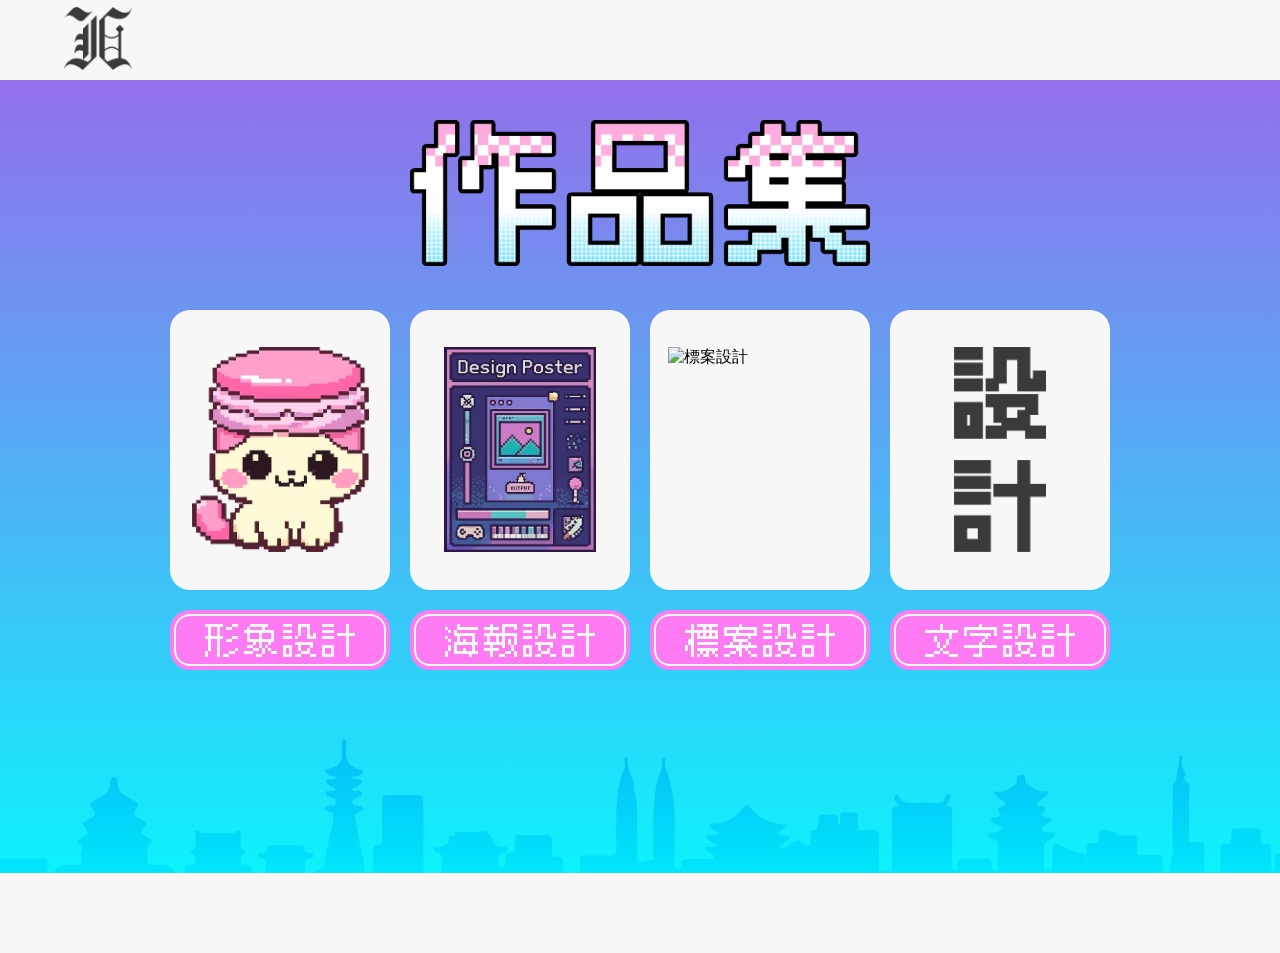
==== index.html @ f5da866d "Add files via upload" ====
<!DOCTYPE html>
<html lang="zh-Hant">
<head>
    <meta charset="UTF-8">
    <meta name="viewport" content="width=device-width, initial-scale=1.0">
    <title>劉俊興 作品集</title>
    <link rel="stylesheet" href="css/css.css">
    
</head>


<body>

<header>
    <a href="index.html">
        <img src="img/my_logo.png" alt="Logo">
    </a>
</header>

<main style="flex: 1;">
    <div class="logo-type-container">
        <img src="img/protfolio_logotype.webp" alt="Portfolio Title">
    </div>

    <div class="portfolio-container">
        
        <div class="card">
            <div class="card-top">
                <img style="width: 177px; height: 205px;" src="img/macarons_px.webp" alt="形象設計">
            </div>
            <button class="card-btn" onclick="location.href='html/ip_design.html'">
                <div class="btn-inner"><span>形象設計</span></div>
            </button>
        </div>

        <div class="card">
            <div class="card-top">
                <img style="width: 152px; height: 205px;" src="img/poster_design185X205.webp" alt="海報設計">
            </div>
            <button class="card-btn" onclick="location.href='https://www.youtube.com/'">
                <div class="btn-inner"><span>海報設計</span></div>
            </button>
        </div>

        <div class="card">
            <div class="card-top">
                <img style="width: 185px; height: 205px;" src="" alt="標案設計">
            </div>
            <button class="card-btn" onclick="location.href='https://www.youtube.com/'">
                <div class="btn-inner"><span>標案設計</span></div>
            </button>
        </div>

        <div class="card">
            <div class="card-top">
                <img style="width: 92px; height: 205px;" src="img/text_design92X205.webp" alt="文字設計">
            </div>
            <button class="card-btn" onclick="location.href='https://www.youtube.com/'">
                <div class="btn-inner"><span>文字設計</span></div>
            </button>
        </div>

    </div>
</main>

<img class="bottom-building" src="img/building1920X200.png" alt="Decor">

<footer></footer>

</body>
</html>
---- css/css.css ----
@font-face {
            font-family: "cubic_11";
            src: url("../fonts/Cubic_11.ttf");
        }

        body {
            margin: 0;
            background: linear-gradient(#a062e9, #00ffff);
            min-height: 100vh;
            display: flex;
            flex-direction: column;
            overflow-x: hidden;
        }

        /* 頁首 */
        header {
            background-color: #f7f7f7;
            height: 80px;
            width: 100%;
            display: flex;
            align-items: center;
            padding: 0 5%;
            box-sizing: border-box;
        }

        header img {
            width: 68px;
            height: 63px;
        }

        /* 主標題圖片區 */
        .logo-type-container {
            width: 90%;
            max-width: 460px;
            margin: 40px auto;
            text-align: center;
        }

        .logo-type-container img {
            width: 100%;
            height: auto;
        }

        /* 作品集卡片容器 (原本的父div) */
        .portfolio-container {
            max-width: 940px;
            width: 95%;
            margin: 20px auto;
            display: flex;
            flex-wrap: wrap; /* 關鍵：寬度不夠時自動換行 */
            justify-content: center;
            gap: 20px; /* 卡片間距 */
            padding-bottom: 50px;
        }

        /* 個別卡片外框 */
        .card {
            width: 220px;
            height: 360px;
            position: relative;
        }

        .card-top {
            background-color: #f7f7f7;
            width: 220px;
            height: 280px;
            border-radius: 20px;
            position: relative;
            display: flex;
            justify-content: center;
            align-items: center;
        }

        .card-top img {
            max-width: 100%;
            height: auto;
        }

        .card-btn {
            width: 220px;
            height: 60px;
            position: absolute;
            bottom: 0;
            border-radius: 20px;
            border: none;
            background-color: #ff7bf3;
            cursor: pointer;
            padding: 0;
    
    /* 這裡稍微拉長放開後的恢復時間，會更有 Q 彈感 */
            transition: transform 0.2s cubic-bezier(0.175, 0.885, 0.32, 1.275), background-color 0.3s ease;
            -webkit-tap-highlight-color: transparent;
            -webkit-user-select: none;
            user-select: none;
            -webkit-touch-callout: none;

            /* --- 新增：針對 iPadOS/iOS 的效能與流暢度優化 --- */
    -webkit-transform: translateZ(0); /* 【核心】強制開啟 GPU 硬體加速，解決 iPad 渲染卡頓 */
    transform: translateZ(0);        
    
    will-change: transform;       /* 預告瀏覽器即將變動縮放，提前分配渲染資源 */
    touch-action: none;
    -webkit-backface-visibility: hidden; /* 防止 WebKit (Safari) 在縮放時產生邊緣鋸齒或閃爍 */
    backface-visibility: hidden;
    /* -------------------------------------------- */
    
    /* 關鍵：提升觸控反應 */
            touch-action: manipulation; 
        }

    /* 電腦端 Hover */
        @media (hover: hover) {
       .card-btn:hover {
            background-color: #e066d9;
    }
}

/* 手機與電腦通用的點擊回饋 */
.card-btn:active {
    transform: scale(0.92); /* 縮小程度稍微明顯一點點 */
    background-color: #ffdb4a;
    transition: transform 0.05s ease; /* 按下去那一刻要極快 */
}
        .btn-inner {
            width: 212px;
            height: 52px;
            margin: 4px;
            border-radius: 16px;
            border: 2px solid #f7f7f7;
            box-sizing: border-box;
            display: flex;
            justify-content: center;
            align-items: center;
        }

        .btn-inner span {
            font-family: "cubic_11", sans-serif;
            color: #f7f7f7;
            font-size: 36px;
            transform: translateY(2px);
        }

        /* 底部裝飾圖 */
        .bottom-building {
            width: 100%;
            height: auto;
            mix-blend-mode: soft-light;
            margin-top: auto; /* 推到底部 */
        }

        footer {
            background-color: #f7f7f7;
            height: 80px;
            width: 100%;
        }
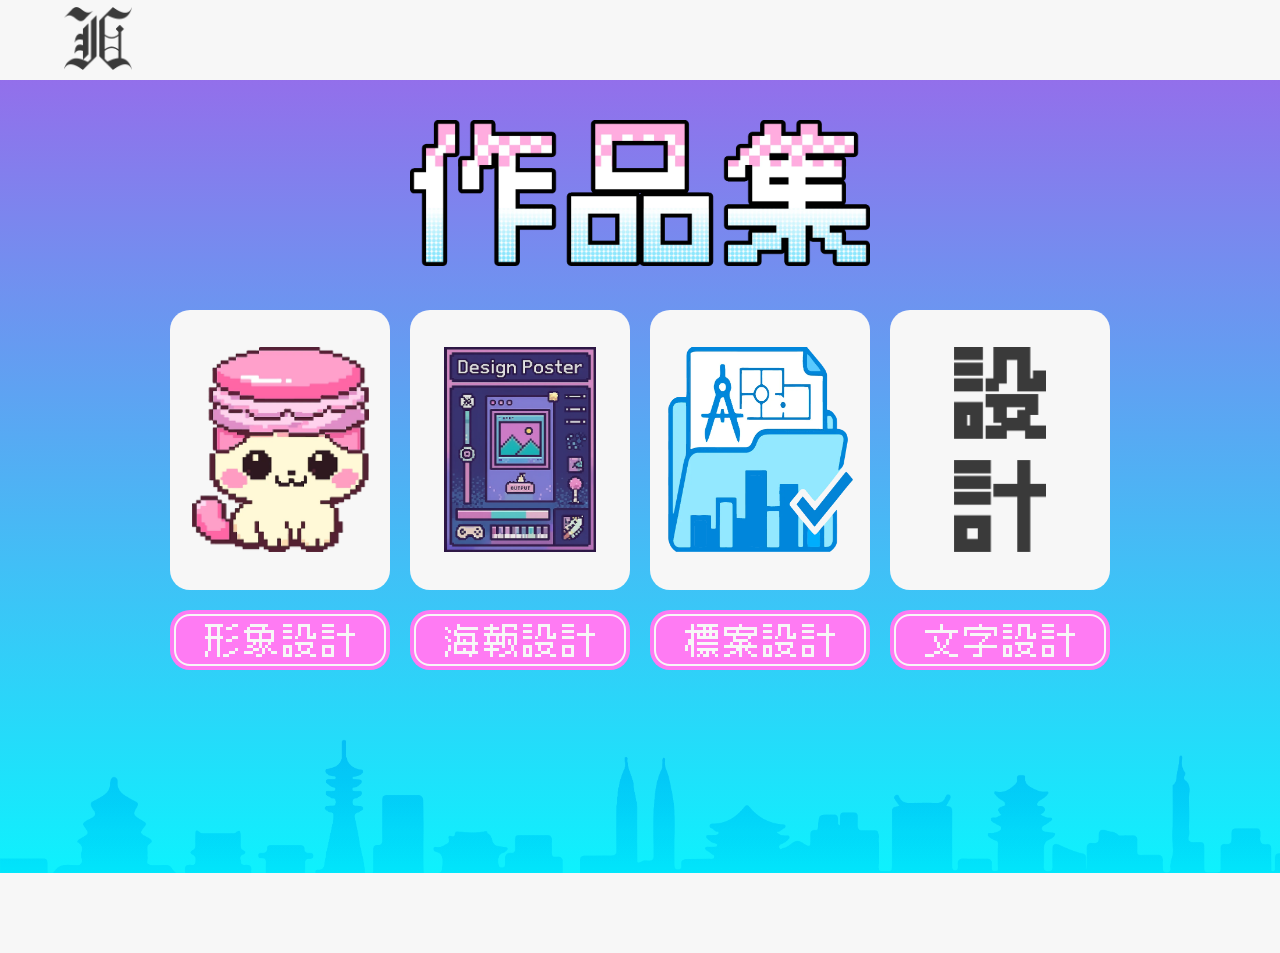
==== commit c2ce081e: "Update index.html" ====
--- a/index.html
+++ b/index.html
@@ -44,7 +44,7 @@
 
         <div class="card">
             <div class="card-top">
-                <img style="width: 185px; height: 205px;" src="" alt="標案設計">
+                <img style="width: 185px; height: 205px;" src="img/tender_design.webp" alt="標案設計">
             </div>
             <button class="card-btn" onclick="location.href='https://www.youtube.com/'">
                 <div class="btn-inner"><span>標案設計</span></div>
@@ -68,4 +68,5 @@
 <footer></footer>
 
 </body>
-</html>+
+</html>
